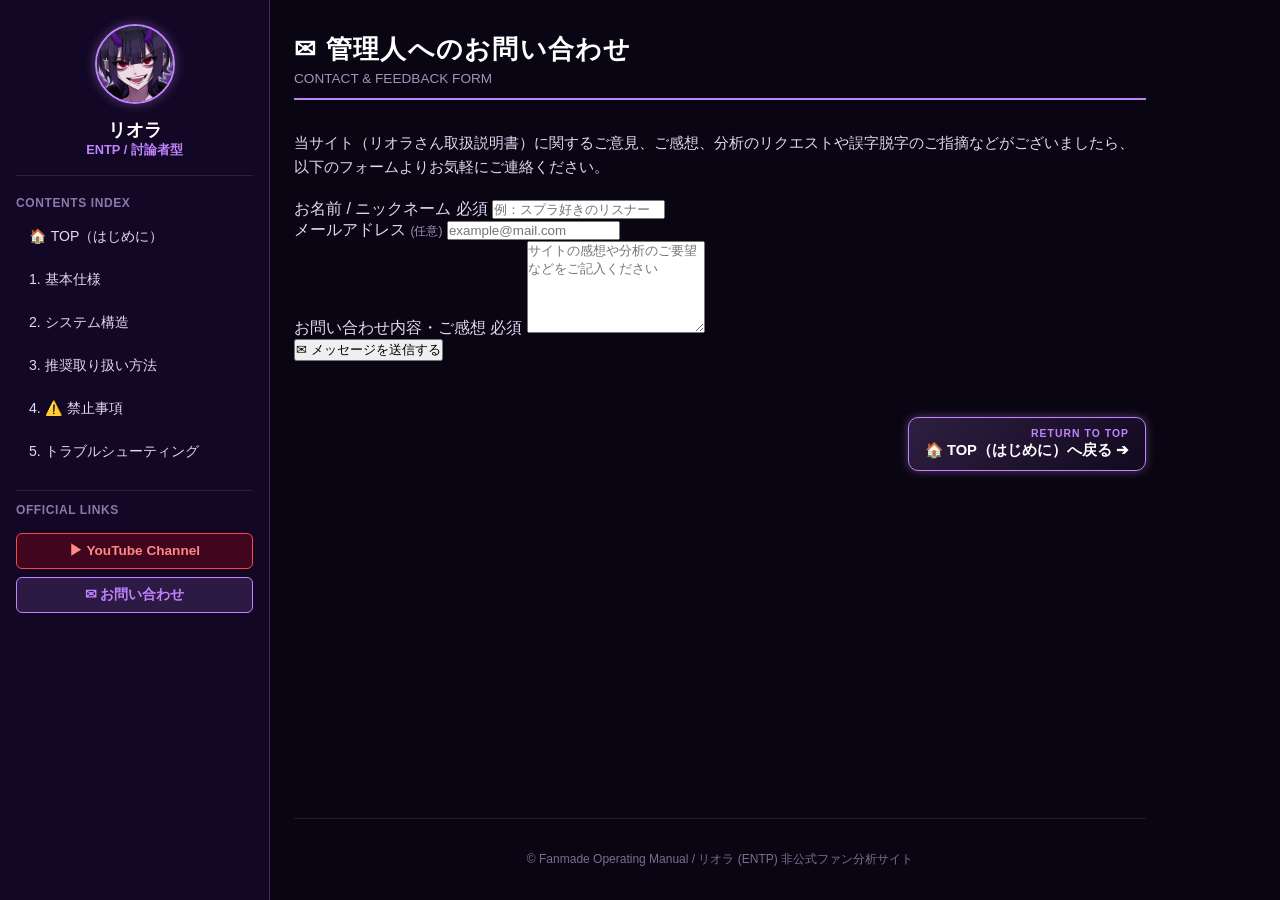
==== contact.html @ ea69b8c8 "Add files via upload" ====
<!DOCTYPE html>
<html lang="ja">
<head>
  <meta charset="UTF-8">
  <meta name="viewport" content="width=device-width, initial-scale=1.0">
  <title>リオラ（ENTP）取扱説明書 - お問い合わせ</title>
  <link rel="stylesheet" href="css/common.css">
</head>
<body>

  <!-- スマホ用固定ヘッダー -->
  <header class="mobile-header">
    <button class="hamburger-btn" id="hamburgerBtn">☰</button>
    <span class="mobile-title">LIORA MANUAL</span>
  </header>

  <div class="app-container">
	<!-- 左サイドバー -->
    <aside class="sidebar" id="sidebar">
      <button type="button" class="sidebar-close-btn" id="sidebarCloseBtn">✕</button>
      <div class="profile-card">
        <img src="images/liora.jpg" alt="リオラ アイコン" class="profile-icon" onerror="this.src='https://via.placeholder.com/80/120724/c084fc?text=RIORA'">
        <div class="profile-name">リオラ</div>
        <div class="profile-type">ENTP / 討論者型</div>
      </div>

      <nav>
        <div class="nav-section-title">CONTENTS INDEX</div>
        <ul class="nav-menu">
          <li><a href="index.html">🏠 TOP（はじめに）</a></li>
          <li><a href="specs.html">1. 基本仕様</a></li>
          <li><a href="functions.html">2. システム構造</a></li>
          <li><a href="usage.html">3. 推奨取り扱い方法</a></li>
          <li><a href="warning.html">4. ⚠️ 禁止事項</a></li>
          <li><a href="troubleshooting.html">5. トラブルシューティング</a></li>
        </ul>
      </nav>

      <div class="sidebar-links">
        <div class="nav-section-title">OFFICIAL LINKS</div>
        <a href="https://www.youtube.com/@%E3%83%AA%E3%82%AA%E3%83%A9" target="_blank" rel="noopener" class="ext-btn youtube">
          <span>▶ YouTube Channel</span>
        </a>
        <a href="contact.html" class="ext-btn contact active">
          <span>✉ お問い合わせ</span>
        </a>
      </div>
    </aside>

    <!-- 右メインコンテンツエリア -->
    <main class="main-content">
      <header class="page-header">
        <h1 class="page-title">✉ 管理人へのお問い合わせ</h1>
        <p class="page-subtitle">CONTACT & FEEDBACK FORM</p>
      </header>

      <section class="so-chip-card">
        <p style="margin-bottom: 20px; font-size: 0.92rem; line-height: 1.6;">
          当サイト（リオラさん取扱説明書）に関するご意見、ご感想、分析のリクエストや誤字脱字のご指摘などがございましたら、以下のフォームよりお気軽にご連絡ください。
        </p>

        <form class="contact-form" onsubmit="event.preventDefault(); alert('メッセージが送信されました。');">
          <div class="form-group">
            <label class="form-label" for="name">
              お名前 / ニックネーム <span class="required">必須</span>
            </label>
            <input type="text" id="name" class="form-input" placeholder="例：スプラ好きのリスナー" required>
          </div>

          <div class="form-group">
            <label class="form-label" for="email">
              メールアドレス <span style="font-size: 0.75rem; color: #a093b8; font-weight: normal;">(任意)</span>
            </label>
            <input type="email" id="email" class="form-input" placeholder="example@mail.com">
          </div>

          <div class="form-group">
            <label class="form-label" for="message">
              お問い合わせ内容・ご感想 <span class="required">必須</span>
            </label>
            <textarea id="message" class="form-textarea" rows="6" placeholder="サイトの感想や分析のご要望などをご記入ください" required></textarea>
          </div>

          <button type="submit" class="form-submit-btn">
            <span>✉ メッセージを送信する</span>
          </button>
        </form>
      </section>

<!-- 次の章へ進むボタン（右寄せ・ネオン枠） -->
<div class="next-btn-wrapper">
  <a href="index.html" class="next-page-btn">
    <div class="next-label">RETURN TO TOP</div>
    <div class="next-title">🏠 TOP（はじめに）へ戻る ➔</div>
  </a>
</div>
		
      <footer class="main-footer">
        <p>© Fanmade Operating Manual / リオラ (ENTP) 非公式ファン分析サイト</p>
      </footer>
    </main>
  </div>

  <script src="js/common.js"></script>
</body>
</html>
---- css/common.css ----
@charset "utf-8";

/* ===================================================
   common.css - 全ページ共通スタイル
   =================================================== */

/* ---------------------------------------------------
   1. 変数定義 (:root)
--------------------------------------------------- */
:root {
  --bg-main: #0a0512;
  --bg-card: rgba(22, 12, 38, 0.85);
  --text-main: #e2d9f3;
  --text-bright: #ffffff;
  --so-neon-purple: #c084fc;
  --so-neon-purple-glow: rgba(192, 132, 252, 0.4);
  --so-shadow-border: #ff467e;
  --so-shadow-glow: rgba(255, 70, 126, 0.3);
  --card-border: rgba(192, 132, 252, 0.3);
  --sidebar-width: 270px;
}

/* ---------------------------------------------------
   2. 全体リセット & リベース
--------------------------------------------------- */
* {
  box-sizing: border-box;
  margin: 0;
  padding: 0;
}

body {
  font-family: "Helvetica Neue", Arial, "Hiragino Kaku Gothic ProN", "Hiragino Sans", MeiRyo, sans-serif;
  background-color: var(--bg-main);
  color: var(--text-main);
  min-height: 100vh;
  display: flex;
  flex-direction: column;
}

/* 2カラム レイアウト外枠 */
.app-container {
  display: flex;
  flex: 1;
}

/* ---------------------------------------------------
   3. モバイル用ヘッダー（初期状態：PC非表示）
--------------------------------------------------- */
.mobile-header {
  display: none;
  background-color: #120724;
  border-bottom: 1px solid var(--card-border);
  padding: 12px 16px;
  justify-content: flex-start;
  align-items: center;
  gap: 12px; /* ボタンとタイトルの間の余白 */
  position: sticky;
  top: 0;
  z-index: 100;
}

.mobile-title {
  font-size: 1rem;
  font-weight: bold;
  color: var(--text-bright);
}

.hamburger-btn {
  background: none;
  border: none;
  color: var(--so-neon-purple);
  font-size: 1.5rem;
  cursor: pointer;
  line-height: 1; /* 高さのズレを防ぐ */
}

/* ---------------------------------------------------
   4. 左サイドバー（プロフィール・目次・リンク）
--------------------------------------------------- */
.sidebar {
  width: var(--sidebar-width);
  background-color: #120724;
  border-right: 1px solid var(--card-border);
  padding: 24px 16px;
  display: flex;
  flex-direction: column;
  gap: 20px;
  overflow-y: auto;
}

/* プロフィールカード */
.profile-card {
  text-align: center;
  padding-bottom: 16px;
  border-bottom: 1px solid rgba(255, 255, 255, 0.1);
}

.profile-icon {
  width: 80px;
  height: 80px;
  border-radius: 50%;
  border: 2px solid var(--so-neon-purple);
  box-shadow: 0 0 12px var(--so-neon-purple-glow);
  margin-bottom: 10px;
  object-fit: cover;
}

.profile-name {
  font-size: 1.1rem;
  color: var(--text-bright);
  font-weight: bold;
}

.profile-type {
  font-size: 0.8rem;
  color: var(--so-neon-purple);
  font-weight: bold;
}

/* ナビゲーションメニュー */
.nav-section-title {
  font-size: 0.75rem;
  color: #8a7aab;
  text-transform: uppercase;
  letter-spacing: 0.05em;
  margin-bottom: 8px;
  font-weight: bold;
}

.nav-menu {
  list-style: none;
  display: flex;
  flex-direction: column;
  gap: 6px;
}

.nav-menu a {
  display: block;
  padding: 8px 12px;
  color: var(--text-main);
  text-decoration: none;
  border-radius: 6px;
  font-size: 0.88rem;
  border: 1px solid transparent;
  transition: all 0.2s;
}

.nav-menu a:hover {
  background-color: rgba(192, 132, 252, 0.15);
  border-color: var(--card-border);
  color: var(--text-bright);
}

.nav-menu a.active {
  background-color: var(--so-neon-purple);
  color: #0a0512;
  font-weight: bold;
  border-color: var(--so-neon-purple);
  box-shadow: 0 0 10px var(--so-neon-purple-glow);
}

/* 外部リンクボタン（YouTube / Contact） */
.sidebar-links {
  display: flex;
  flex-direction: column;
  gap: 8px;
  padding-top: 12px;
  border-top: 1px solid rgba(255, 255, 255, 0.1);
}

.ext-btn {
  display: flex;
  align-items: center;
  justify-content: center;
  gap: 8px;
  padding: 8px 12px;
  border-radius: 6px;
  font-size: 0.85rem;
  font-weight: bold;
  text-decoration: none;
  transition: all 0.2s;
}

.ext-btn.youtube {
  background-color: rgba(255, 0, 0, 0.2);
  border: 1px solid #ff4444;
  color: #ff8888;
}

.ext-btn.youtube:hover {
  background-color: #ff0000;
  color: #fff;
  box-shadow: 0 0 10px rgba(255, 0, 0, 0.5);
}

.ext-btn.contact {
  background-color: rgba(192, 132, 252, 0.15);
  border: 1px solid var(--so-neon-purple);
  color: var(--so-neon-purple);
}

.ext-btn.contact:hover {
  background-color: var(--so-neon-purple);
  color: #0a0512;
}

/* ---------------------------------------------------
   5. 右メインコンテンツ外枠
--------------------------------------------------- */
.main-content {
  flex: 1;
  padding: 32px 24px;
  max-width: 900px;
  display: flex;
  flex-direction: column;
  gap: 24px;
}

.page-header {
  border-bottom: 2px solid var(--so-neon-purple);
  padding-bottom: 12px;
  margin-bottom: 8px;
}

.page-title {
  font-size: 1.6rem;
  color: var(--text-bright);
  letter-spacing: 0.05em;
}

.page-subtitle {
  font-size: 0.85rem;
  color: #a093b8;
  margin-top: 4px;
}

/* ---------------------------------------------------
   6. 共通セクションカード枠
--------------------------------------------------- */
.manual-section {
  background: var(--bg-card);
  border: 1px solid var(--card-border);
  border-radius: 12px;
  padding: 24px;
  box-shadow: 0 4px 20px rgba(0, 0, 0, 0.4);
  position: relative;
  overflow: hidden;
}

.manual-section::before {
  content: "";
  position: absolute;
  top: 0;
  left: 0;
  width: 4px;
  height: 100%;
  background: var(--so-neon-purple);
}

.section-title {
  font-size: 1.2rem;
  color: var(--text-bright);
  margin-bottom: 16px;
}

/* ---------------------------------------------------
   7. フッター
--------------------------------------------------- */
.main-footer {
  margin-top: auto;
  padding-top: 32px;
  border-top: 1px solid rgba(255, 255, 255, 0.1);
  text-align: center;
  font-size: 0.75rem;
  color: #7a6e91;
}

/* ===================================================
   スマホ対応：全画面モーダル＆「✕」閉じるボタン確定版
   =================================================== */
@media (max-width: 768px) {
  .mobile-header {
    display: flex;
  }

  .app-container {
    flex-direction: column;
  }

  /* 全画面モーダル表示 */
  .sidebar {
    position: fixed;
    top: 0;
    left: 0;
    width: 100vw;
    height: 100vh;
    background: rgba(10, 5, 18, 0.98);
    backdrop-filter: blur(12px);
    z-index: 9999; /* 最前面に配置 */
    padding: 70px 24px 32px 24px; /* 上部に✕ボタン領域をしっかり確保 */
    display: flex;
    flex-direction: column;
    justify-content: flex-start;
    gap: 20px;
    opacity: 0;
    pointer-events: none;
    transform: scale(0.95);
    transition: all 0.25s cubic-bezier(0.25, 1, 0.5, 1);
  }

  .sidebar.active {
    opacity: 1;
    pointer-events: auto;
    transform: scale(1);
    left: 0;
  }

/* 左上「✕」閉じるボタン（枠なし・文字のみ） */
  .sidebar-close-btn {
    position: absolute;
    top: 16px;
    left: 16px;
    background: none;             /* 背景色を消去 */
    border: none;                 /* 枠線を消去 */
    color: var(--so-neon-purple); /* 発光ネオンパープル */
    font-size: 1.8rem;            /* スッキリ見えつつタップしやすいサイズ */
    font-weight: bold;
    cursor: pointer;
    line-height: 1;
    padding: 4px 8px;
    z-index: 10000;
    transition: transform 0.2s ease, opacity 0.2s ease;
  }

  .sidebar-close-btn:active {
    opacity: 0.7;
    transform: scale(0.9);
  }
  /* ナビゲーションリンク */
  .nav-menu {
    gap: 10px;
  }

  .nav-menu a {
    padding: 12px 16px;
    font-size: 1rem;
    font-weight: bold;
    background: rgba(30, 16, 52, 0.8);
    border: 1px solid var(--card-border);
    border-radius: 8px;
    display: flex;
    align-items: center;
  }

  .nav-menu a.active {
    box-shadow: 0 0 15px var(--so-neon-purple-glow);
  }

  .main-content {
    padding: 16px;
  }
}

/* PC表示時は「✕」ボタンを隠す */
@media (min-width: 769px) {
  .sidebar-close-btn {
    display: none;
  }
}

/* ===================================================
   最下部：ナビゲーションボタン（左右配置・レスポンシブ対応）
   =================================================== */
.page-nav-container {
  margin-top: 32px;
  margin-bottom: 16px;
  display: flex;
  justify-content: space-between; /* 左右に振り分け */
  align-items: center;
  gap: 12px;
}

/* 共通ボタン基本スタイル */
.nav-page-btn {
  display: inline-flex;
  flex-direction: column;
  background: linear-gradient(135deg, rgba(192, 132, 252, 0.15), rgba(18, 10, 33, 0.9));
  border: 1.5px solid var(--so-neon-purple);
  border-radius: 10px;
  padding: 10px 14px;
  text-decoration: none;
  box-shadow: 0 0 10px var(--so-neon-purple-glow);
  transition: all 0.25s ease;
  min-width: 140px;
  flex: 1; /* スマホ時に左右均等に引き伸ばす */
  max-width: 260px;
}

.nav-page-btn:hover,
.nav-page-btn:active {
  background: var(--so-neon-purple);
  box-shadow: 0 0 16px rgba(192, 132, 252, 0.6);
}

.nav-page-btn:hover .nav-btn-label,
.nav-page-btn:active .nav-btn-label,
.nav-page-btn:hover .nav-btn-title,
.nav-page-btn:active .nav-btn-title {
  color: #0a0512;
}

/* 左ボタン（PREV）専用配置 */
.nav-page-btn.prev {
  text-align: left;
  align-items: flex-start;
}

.nav-page-btn.prev:hover,
.nav-page-btn.prev:active {
  transform: translateX(-4px); /* 左へ軽くスライド */
}

/* 右ボタン（NEXT）専用配置 */
.nav-page-btn.next {
  text-align: right;
  align-items: flex-end;
  margin-left: auto; /* 左ボタンがない場合も右寄せ固定 */
}

.nav-page-btn.next:hover,
.nav-page-btn.next:active {
  transform: translateX(4px); /* 右へ軽くスライド */
}

.nav-btn-label {
  font-size: 0.65rem;
  font-weight: bold;
  color: var(--so-neon-purple);
  letter-spacing: 0.1em;
}

.nav-btn-title {
  font-size: 0.88rem;
  font-weight: bold;
  color: var(--text-bright);
  margin-top: 2px;
}

/* スマホ時：文字サイズと余白を微調整 */
@media (max-width: 600px) {
  .nav-page-btn {
    padding: 8px 10px;
    min-width: auto;
  }
  .nav-btn-title {
    font-size: 0.8rem;
  }
}

/* ===================================================
   最下部：NEXT SECTIONボタン（右寄せ・コンパクト枠版）
   =================================================== */
.next-btn-wrapper {
  margin-top: 32px;
  margin-bottom: 16px;
  display: flex;
  justify-content: flex-end; /* 右寄せ */
}

.next-page-btn {
  display: inline-block;
  background: linear-gradient(135deg, rgba(192, 132, 252, 0.2), rgba(18, 10, 33, 0.9));
  border: 1.5px solid var(--so-neon-purple);
  border-radius: 10px;
  padding: 10px 16px;
  text-decoration: none;
  box-shadow: 0 0 10px var(--so-neon-purple-glow);
  transition: all 0.25s ease;
  text-align: right;
  min-width: 200px;
}

.next-page-btn:hover, 
.next-page-btn:active {
  transform: translateX(4px);
  background: var(--so-neon-purple);
  box-shadow: 0 0 16px rgba(192, 132, 252, 0.6);
}

.next-page-btn:hover .next-label,
.next-page-btn:active .next-label,
.next-page-btn:hover .next-title,
.next-page-btn:active .next-title {
  color: #0a0512;
}

.next-label {
  font-size: 0.65rem;
  font-weight: bold;
  color: var(--so-neon-purple);
  letter-spacing: 0.1em;
}

.next-title {
  font-size: 0.92rem;
  font-weight: bold;
  color: var(--text-bright);
  margin-top: 2px;
}
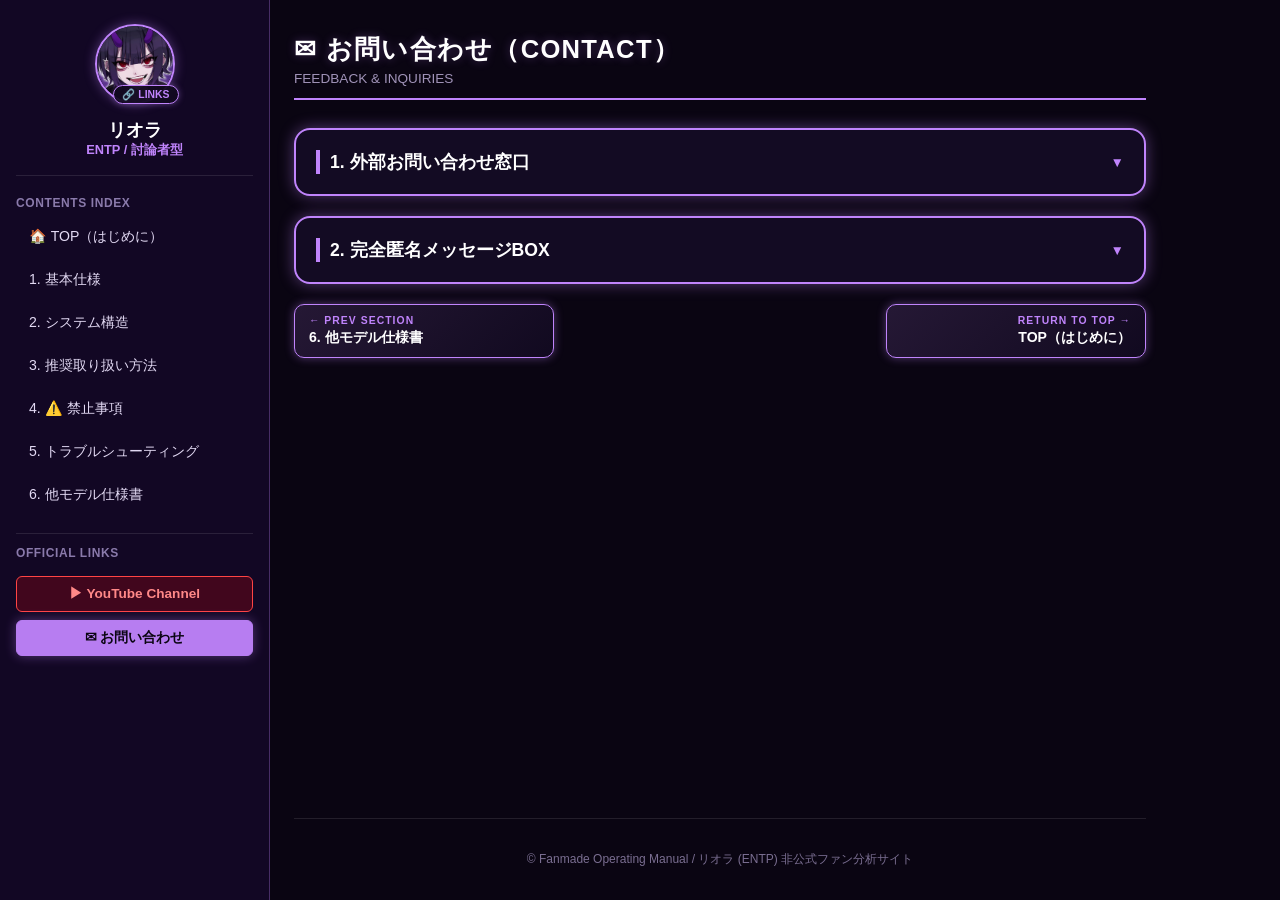
==== commit ab12a30a: "Add files via upload" ====
--- a/contact.html
+++ b/contact.html
@@ -5,6 +5,7 @@
   <meta name="viewport" content="width=device-width, initial-scale=1.0">
   <title>リオラ（ENTP）取扱説明書 - お問い合わせ</title>
   <link rel="stylesheet" href="css/common.css">
+  <link rel="stylesheet" href="css/contact.css">
 </head>
 <body>
 
@@ -15,11 +16,16 @@
   </header>
 
   <div class="app-container">
-	<!-- 左サイドバー -->
+    <!-- 左サイドバー -->
     <aside class="sidebar" id="sidebar">
       <button type="button" class="sidebar-close-btn" id="sidebarCloseBtn">✕</button>
+
+      <!-- プロフィールカード -->
       <div class="profile-card">
-        <img src="images/liora.jpg" alt="リオラ アイコン" class="profile-icon" onerror="this.src='https://via.placeholder.com/80/120724/c084fc?text=RIORA'">
+        <div class="profile-icon-wrapper" id="profileCardBtn" role="button" tabindex="0" title="リオラ Official Linksを開く">
+          <img src="images/liora.jpg" alt="リオラ アイコン" class="profile-icon" onerror="this.src='https://via.placeholder.com/80/120724/c084fc?text=RIORA'">
+          <span class="profile-link-badge">🔗 LINKS</span>
+        </div>
         <div class="profile-name">リオラ</div>
         <div class="profile-type">ENTP / 討論者型</div>
       </div>
@@ -33,12 +39,13 @@
           <li><a href="usage.html">3. 推奨取り扱い方法</a></li>
           <li><a href="warning.html">4. ⚠️ 禁止事項</a></li>
           <li><a href="troubleshooting.html">5. トラブルシューティング</a></li>
+          <li><a href="members.html">6. 他モデル仕様書</a></li>
         </ul>
       </nav>
 
       <div class="sidebar-links">
         <div class="nav-section-title">OFFICIAL LINKS</div>
-        <a href="https://www.youtube.com/@%E3%83%AA%E3%82%AA%E3%83%A9" target="_blank" rel="noopener" class="ext-btn youtube">
+        <a href="https://www.youtube.com/@liora1219" target="_blank" rel="noopener" class="ext-btn youtube">
           <span>▶ YouTube Channel</span>
         </a>
         <a href="contact.html" class="ext-btn contact active">
@@ -50,57 +57,167 @@
     <!-- 右メインコンテンツエリア -->
     <main class="main-content">
       <header class="page-header">
-        <h1 class="page-title">✉ 管理人へのお問い合わせ</h1>
-        <p class="page-subtitle">CONTACT & FEEDBACK FORM</p>
+        <h1 class="page-title">✉ お問い合わせ（CONTACT）</h1>
+        <p class="page-subtitle">FEEDBACK & INQUIRIES</p>
       </header>
 
-      <section class="so-chip-card">
-        <p style="margin-bottom: 20px; font-size: 0.92rem; line-height: 1.6;">
-          当サイト（リオラさん取扱説明書）に関するご意見、ご感想、分析のリクエストや誤字脱字のご指摘などがございましたら、以下のフォームよりお気軽にご連絡ください。
-        </p>
-
-        <form class="contact-form" onsubmit="event.preventDefault(); alert('メッセージが送信されました。');">
-          <div class="form-group">
-            <label class="form-label" for="name">
-              お名前 / ニックネーム <span class="required">必須</span>
-            </label>
-            <input type="text" id="name" class="form-input" placeholder="例：スプラ好きのリスナー" required>
+	<!-- SECTION 1: 外部お問い合わせ窓口（アコーディオン） -->
+      <section class="manual-section accordion-section">
+        <button class="accordion-header" type="button">
+          <span class="accordion-header-title">1. 外部お問い合わせ窓口</span>
+          <span class="accordion-icon">▼</span>
+        </button>
+        <div class="accordion-body">
+          <p style="margin-bottom: 16px; font-size: 0.88rem; line-height: 1.6; color: var(--text-main);">
+            当サイト（リオラ取扱説明書）へのご感想、分析のリクエスト、誤字脱字のご指摘や各種ご相談は、以下の窓口よりご連絡ください。
+          </p>
+
+          <!-- お問い合わせ専用グリッド -->
+          <div class="ct-grid">
+            
+            <!-- CARD 1: X (旧Twitter) DM -->
+            <a href="https://x.com/ricopinchannel" target="_blank" rel="noopener" class="ct-card x-card">
+              <div>
+                <div class="ct-card-num">RECOMMENDED / 推奨窓口</div>
+                <div class="ct-card-title">X（旧Twitter）DM</div>
+                <div class="ct-card-desc">
+                  サイトの感想・分析リクエスト・不具合報告など、最も迅速に対応可能です。お気軽にDMをお送りください！
+                </div>
+              </div>
+              <div class="ct-card-arrow"> X の DM で連絡する ➔</div>
+            </a>
+
+            <!-- CARD 2: ココナラ -->
+            <a href="https://coconala.com/users/6213880" target="_blank" rel="noopener" class="ct-card coconala-card">
+              <div>
+                <div class="ct-card-num">OFFICIAL / 外部決済対応</div>
+                <div class="ct-card-title">ココナラ（coconala）</div>
+                <div class="ct-card-desc">
+                  Webデザインやフロントエンド制作など、プラットフォームを通した安全なお取引をご希望の方はこちらからどうぞ。
+                </div>
+              </div>
+              <div class="ct-card-arrow"> ココナラで相談する ➔</div>
+            </a>
           </div>
-
-          <div class="form-group">
-            <label class="form-label" for="email">
-              メールアドレス <span style="font-size: 0.75rem; color: #a093b8; font-weight: normal;">(任意)</span>
-            </label>
-            <input type="email" id="email" class="form-input" placeholder="example@mail.com">
-          </div>
-
-          <div class="form-group">
-            <label class="form-label" for="message">
-              お問い合わせ内容・ご感想 <span class="required">必須</span>
-            </label>
-            <textarea id="message" class="form-textarea" rows="6" placeholder="サイトの感想や分析のご要望などをご記入ください" required></textarea>
-          </div>
-
-          <button type="submit" class="form-submit-btn">
-            <span>✉ メッセージを送信する</span>
-          </button>
-        </form>
+        </div>
       </section>
 
-<!-- 次の章へ進むボタン（右寄せ・ネオン枠） -->
-<div class="next-btn-wrapper">
-  <a href="index.html" class="next-page-btn">
-    <div class="next-label">RETURN TO TOP</div>
-    <div class="next-title">🏠 TOP（はじめに）へ戻る ➔</div>
-  </a>
-</div>
-		
+	<!-- SECTION 2: 完全匿名メッセージBOX（アコーディオン） -->
+      <section class="manual-section accordion-section">
+        <button class="accordion-header" type="button">
+          <span class="accordion-header-title">2. 完全匿名メッセージBOX</span>
+          <span class="accordion-icon">▼</span>
+        </button>
+        <div class="accordion-body">
+          <p class="ct-anon-desc">
+            ログイン不要で感想や分析リクエストを送っていただけます。<br>
+            フォーム内の<strong class="hl-marker">「掲載同意」にチェックをいただいたメッセージ</strong>は、X（旧Twitter）や各種発信にて取り上げ・回答させていただく場合があります。<br>
+            <span class="ct-anon-sub">※個別返信が必要なご質問・ご依頼は、上部の X（DM）またはココナラをご利用ください。
+          </p>
+          
+          <a href="https://docs.google.com/forms/d/e/1FAIpQLSckNebyzci6kz1ZezvyA4XweWRjR2HAcpwdhDa7HTuxARvlVw/viewform?usp=dialog" target="_blank" rel="noopener" class="ct-anon-btn">
+            ✉ 匿名でメッセージ・リクエストを送る ➔
+          </a>
+        </div>
+      </section>
+
+      <!-- 左右ページ移動ナビゲーション -->
+      <div class="page-nav-container">
+        <a href="members.html" class="nav-page-btn prev">
+          <span class="nav-btn-label">← PREV SECTION</span>
+          <span class="nav-btn-title">6. 他モデル仕様書</span>
+        </a>
+
+        <a href="index.html" class="nav-page-btn next">
+          <span class="nav-btn-label">RETURN TO TOP →</span>
+          <span class="nav-btn-title"> TOP（はじめに）</span>
+        </a>
+      </div>
+
       <footer class="main-footer">
         <p>© Fanmade Operating Manual / リオラ (ENTP) 非公式ファン分析サイト</p>
       </footer>
     </main>
   </div>
 
+  <!-- リオラ Official Links モーダル -->
+  <div class="so-modal-overlay" id="lioraModalOverlay" aria-hidden="true">
+    <div class="so-modal-content">
+      <button class="so-modal-close" id="lioraModalCloseBtn" type="button">✕</button>
+      
+      <div class="so-modal-header">
+        <img src="images/liora.jpg" alt="リオラ" class="so-modal-icon" onerror="this.src='https://via.placeholder.com/80/120724/c084fc?text=RIORA'">
+        <div>
+          <div class="so-modal-subtitle">ENTP / 討論者型</div>
+          <h2 class="so-modal-title">リオラ Official Links</h2>
+        </div>
+      </div>
+
+      <div class="so-modal-body">
+        <p class="so-modal-desc">リオラさんの各公式プラットフォーム・SNS一覧です。</p>
+        <div class="so-modal-links">
+          <div class="modal-group">
+            <div class="modal-group-title">▶ YOUTUBE CHANNELS</div>
+            <a href="https://www.youtube.com/channel/UCZLeZXjm_opUQFhLa4I_VFg" target="_blank" rel="noopener" class="so-modal-link-btn youtube">
+              <span class="link-marker">▪</span>
+              <span class="link-text">リオラch-スプラ解説-</span>
+              <span class="link-arrow">➔</span>
+            </a>
+            <a href="https://www.youtube.com/@%E3%83%AA%E3%82%AA%E3%83%A9%E3%81%AE%E9%81%8A%E3%81%B3%E5%A0%B4" target="_blank" rel="noopener" class="so-modal-link-btn youtube">
+              <span class="link-marker">▪</span>
+              <span class="link-text">リオラの遊び場</span>
+              <span class="link-arrow">➔</span>
+            </a>
+            <a href="https://www.youtube.com/channel/UCxatBdEPbu0eMBJYC5KGaqA" target="_blank" rel="noopener" class="so-modal-link-btn youtube">
+              <span class="link-marker">▪</span>
+              <span class="link-text">リオラのスプラ教室</span>
+              <span class="link-arrow">➔</span>
+            </a>
+            <a href="https://www.youtube.com/@vtuber1219" target="_blank" rel="noopener" class="so-modal-link-btn youtube">
+              <span class="link-marker">▪</span>
+              <span class="link-text">リオラ-Vtuberの先生</span>
+              <span class="link-arrow">➔</span>
+            </a>
+            <a href="https://www.youtube.com/@liora2001/videos" target="_blank" rel="noopener" class="so-modal-link-btn youtube">
+              <span class="link-marker">▪</span>
+              <span class="link-text">自由なリオラ</span>
+              <span class="link-arrow">➔</span>
+            </a>
+          </div>
+
+          <div class="modal-group">
+            <div class="modal-group-title">𝕏 X (TWITTER) ACCOUNTS</div>
+            <a href="https://x.com/liora1219" target="_blank" rel="noopener" class="so-modal-link-btn x-twitter">
+              <span class="link-marker">▪</span>
+              <span class="link-text">リオラch👻</span>
+              <span class="link-arrow">➔</span>
+            </a>
+            <a href="https://x.com/Li0ra__" target="_blank" rel="noopener" class="so-modal-link-btn x-twitter">
+              <span class="link-marker">▪</span>
+              <span class="link-text">りおらぴっぴ</span>
+              <span class="link-arrow">➔</span>
+            </a>
+            <a href="https://x.com/liora33333" target="_blank" rel="noopener" class="so-modal-link-btn x-twitter">
+              <span class="link-marker">▪</span>
+              <span class="link-text">リオラさぶさぶ</span>
+              <span class="link-arrow">➔</span>
+            </a>
+            <a href="https://x.com/Renren3353" target="_blank" rel="noopener" class="so-modal-link-btn x-twitter">
+              <span class="link-marker">▪</span>
+              <span class="link-text">リオラ@本垢登録者30万人</span>
+              <span class="link-arrow">➔</span>
+            </a>
+            <a href="https://x.com/liorach" target="_blank" rel="noopener" class="so-modal-link-btn x-twitter">
+              <span class="link-marker">▪</span>
+              <span class="link-text">リオラ@ポーカー</span>
+              <span class="link-arrow">➔</span>
+            </a>
+          </div>
+        </div>
+      </div>
+    </div>
+  </div>
+
   <script src="js/common.js"></script>
 </body>
 </html>
--- a/css/common.css
+++ b/css/common.css
@@ -38,14 +38,13 @@
   flex-direction: column;
 }
 
-/* 2カラム レイアウト外枠 */
 .app-container {
   display: flex;
   flex: 1;
 }
 
 /* ---------------------------------------------------
-   3. モバイル用ヘッダー（初期状態：PC非表示）
+   3. モバイル用ヘッダー
 --------------------------------------------------- */
 .mobile-header {
   display: none;
@@ -54,7 +53,7 @@
   padding: 12px 16px;
   justify-content: flex-start;
   align-items: center;
-  gap: 12px; /* ボタンとタイトルの間の余白 */
+  gap: 12px;
   position: sticky;
   top: 0;
   z-index: 100;
@@ -72,11 +71,11 @@
   color: var(--so-neon-purple);
   font-size: 1.5rem;
   cursor: pointer;
-  line-height: 1; /* 高さのズレを防ぐ */
+  line-height: 1;
 }
 
 /* ---------------------------------------------------
-   4. 左サイドバー（プロフィール・目次・リンク）
+   4. 左サイドバー
 --------------------------------------------------- */
 .sidebar {
   width: var(--sidebar-width);
@@ -89,11 +88,47 @@
   overflow-y: auto;
 }
 
-/* プロフィールカード */
 .profile-card {
   text-align: center;
   padding-bottom: 16px;
   border-bottom: 1px solid rgba(255, 255, 255, 0.1);
+  background: transparent !important;
+  position: relative;
+  z-index: 1;
+}
+
+.profile-icon-wrapper {
+  position: relative;
+  display: inline-block;
+  cursor: pointer;
+  user-select: none;
+  margin-bottom: 10px;
+  z-index: 2;
+}
+
+.profile-icon-wrapper::before {
+  content: "";
+  position: absolute;
+  top: 38%;
+  left: 50%;
+  width: 220px;
+  height: 220px;
+  -webkit-mask: url('../images/ink-splash.svg') no-repeat center / 100% 100%;
+  mask: url('../images/ink-splash.svg') no-repeat center / 100% 100%;
+  transform: translate(-50%, -50%) scale(0.3) rotate(-15deg);
+  opacity: 0;
+  background-color: rgba(192, 132, 252, 0.20);
+  filter: 
+    drop-shadow(0 0 6px var(--so-neon-purple)) 
+    drop-shadow(0 0 16px var(--so-neon-purple-glow));
+  transition: all 0.3s cubic-bezier(0.175, 0.885, 0.32, 1.275);
+  z-index: 2;
+  pointer-events: none;
+}
+
+.profile-icon-wrapper:hover::before {
+  opacity: 0.25;
+  transform: translate(-50%, -50%) scale(1.1) scaleX(1.3) rotate(5deg);
 }
 
 .profile-icon {
@@ -102,23 +137,213 @@
   border-radius: 50%;
   border: 2px solid var(--so-neon-purple);
   box-shadow: 0 0 12px var(--so-neon-purple-glow);
-  margin-bottom: 10px;
   object-fit: cover;
+  display: block;
+  transition: all 0.25s ease;
+  position: relative;
+  z-index: 2;
+}
+
+.profile-link-badge {
+  position: absolute;
+  bottom: 0px;
+  right: -4px;
+  background: rgba(18, 10, 33, 0.95);
+  border: 1px solid var(--so-neon-purple);
+  color: var(--so-neon-purple);
+  font-size: 0.65rem;
+  font-weight: bold;
+  padding: 2px 8px;
+  border-radius: 10px;
+  box-shadow: 0 0 6px var(--so-neon-purple-glow);
+  transition: all 0.25s ease;
+  z-index: 3;
+  white-space: nowrap;
 }
 
 .profile-name {
   font-size: 1.1rem;
   color: var(--text-bright);
   font-weight: bold;
+  position: relative;
+  z-index: 3;
 }
 
 .profile-type {
   font-size: 0.8rem;
   color: var(--so-neon-purple);
   font-weight: bold;
-}
-
-/* ナビゲーションメニュー */
+  position: relative;
+  z-index: 3;
+}
+
+.profile-icon-wrapper:hover .profile-icon {
+  border-color: var(--text-bright);
+  box-shadow: 0 0 18px var(--so-neon-purple), 0 0 28px var(--so-neon-purple-glow);
+  transform: scale(1.05);
+}
+
+.profile-icon-wrapper:hover .profile-link-badge {
+  background: var(--so-neon-purple);
+  color: #0a0512;
+  box-shadow: 0 0 12px var(--so-neon-purple);
+  transform: translateY(-2px);
+}
+
+/* モーダル */
+.so-modal-overlay {
+  position: fixed;
+  top: 0;
+  left: 0;
+  width: 100vw;
+  height: 100vh;
+  background: rgba(10, 5, 18, 0.85);
+  backdrop-filter: blur(6px);
+  display: flex;
+  align-items: center;
+  justify-content: center;
+  z-index: 9999;
+  opacity: 0;
+  pointer-events: none;
+  transition: opacity 0.25s ease;
+}
+
+.so-modal-overlay.is-open {
+  opacity: 1;
+  pointer-events: auto;
+}
+
+.so-modal-content {
+  background: rgba(26, 14, 46, 0.95);
+  border: 2px solid var(--so-neon-purple);
+  border-radius: 16px;
+  padding: 18px 20px;
+  max-height: 90vh;
+  overflow-y: auto;
+  width: 90%;
+  max-width: 580px;
+  position: relative;
+  box-shadow: 0 0 25px var(--so-neon-purple-glow);
+  transform: scale(0.92);
+  transition: transform 0.25s ease;
+}
+
+.modal-group {
+  display: flex;
+  flex-direction: column;
+  gap: 5px;
+}
+
+.so-modal-overlay.is-open .so-modal-content {
+  transform: scale(1);
+}
+
+.so-modal-close {
+  position: absolute;
+  top: 14px;
+  right: 16px;
+  background: transparent;
+  border: none;
+  color: var(--text-sub);
+  font-size: 1.2rem;
+  cursor: pointer;
+  padding: 4px 8px;
+  transition: color 0.2s ease;
+}
+
+.so-modal-close:hover {
+  color: var(--so-neon-purple);
+}
+
+.so-modal-header {
+  display: flex;
+  align-items: center;
+  gap: 16px;
+  padding-bottom: 10px;
+  border-bottom: 1px solid rgba(192, 132, 252, 0.2);
+  margin-bottom: 10px;
+}
+
+.so-modal-icon {
+  width: 46px;
+  height: 46px;
+  border-radius: 50%;
+  border: 2px solid var(--so-neon-purple);
+  object-fit: cover;
+}
+
+.so-modal-subtitle {
+  font-size: 0.75rem;
+  color: var(--so-neon-purple);
+  font-weight: bold;
+}
+
+.so-modal-title {
+  font-size: 1.15rem;
+  color: var(--text-bright);
+  margin: 2px 0 0 0;
+}
+
+.so-modal-desc {
+  font-size: 0.82rem;
+  color: #a093b8;
+  margin-bottom: 16px;
+}
+
+.so-modal-links {
+  display: flex;
+  flex-direction: column;
+  gap: 5px;
+}
+
+.so-modal-link-btn {
+  display: flex;
+  align-items: center;
+  gap: 8px;
+  padding: 8px 12px;
+  background: rgba(30, 16, 52, 0.8);
+  border: 1px solid var(--card-border);
+  border-radius: 6px;
+  color: var(--text-bright);
+  text-decoration: none;
+  font-size: 0.82rem;
+  transition: all 0.2s ease;
+}
+
+.link-marker {
+  font-size: 0.75rem;
+  color: var(--so-neon-purple);
+  line-height: 1;
+  flex-shrink: 0;
+}
+
+.link-text {
+  flex: 1;
+  font-weight: bold;
+  white-space: nowrap;
+  overflow: hidden;
+  text-overflow: ellipsis;
+}
+
+.link-arrow {
+  font-size: 0.8rem;
+  color: var(--so-neon-purple);
+  opacity: 0.7;
+  transition: transform 0.2s ease;
+}
+
+.so-modal-link-btn:hover .link-arrow {
+  transform: translateX(3px);
+  opacity: 1;
+}
+
+.so-modal-link-btn:hover {
+  background: rgba(192, 132, 252, 0.2);
+  border-color: var(--so-neon-purple);
+  box-shadow: 0 0 10px var(--so-neon-purple-glow);
+  transform: translateX(4px);
+}
+
 .nav-section-title {
   font-size: 0.75rem;
   color: #8a7aab;
@@ -152,15 +377,18 @@
   color: var(--text-bright);
 }
 
-.nav-menu a.active {
-  background-color: var(--so-neon-purple);
-  color: #0a0512;
-  font-weight: bold;
-  border-color: var(--so-neon-purple);
-  box-shadow: 0 0 10px var(--so-neon-purple-glow);
-}
-
-/* 外部リンクボタン（YouTube / Contact） */
+.nav-menu a.active,
+.ext-btn.active {
+  background-color: var(--so-neon-purple) !important;
+  color: #0a0512 !important;
+  font-weight: bold;
+  border-color: var(--so-neon-purple) !important;
+  box-shadow: 0 0 12px var(--so-neon-purple-glow);
+  cursor: default !important;
+  pointer-events: none !important;
+  opacity: 0.95;
+}
+
 .sidebar-links {
   display: flex;
   flex-direction: column;
@@ -205,90 +433,39 @@
   color: #0a0512;
 }
 
-/* ---------------------------------------------------
-   5. 右メインコンテンツ外枠
---------------------------------------------------- */
-.main-content {
-  flex: 1;
-  padding: 32px 24px;
-  max-width: 900px;
-  display: flex;
-  flex-direction: column;
-  gap: 24px;
-}
-
-.page-header {
-  border-bottom: 2px solid var(--so-neon-purple);
-  padding-bottom: 12px;
-  margin-bottom: 8px;
-}
-
-.page-title {
-  font-size: 1.6rem;
-  color: var(--text-bright);
-  letter-spacing: 0.05em;
-}
-
-.page-subtitle {
-  font-size: 0.85rem;
-  color: #a093b8;
-  margin-top: 4px;
-}
-
-/* ---------------------------------------------------
-   6. 共通セクションカード枠
---------------------------------------------------- */
-.manual-section {
-  background: var(--bg-card);
-  border: 1px solid var(--card-border);
-  border-radius: 12px;
-  padding: 24px;
-  box-shadow: 0 4px 20px rgba(0, 0, 0, 0.4);
-  position: relative;
-  overflow: hidden;
-}
-
-.manual-section::before {
-  content: "";
-  position: absolute;
-  top: 0;
-  left: 0;
-  width: 4px;
-  height: 100%;
-  background: var(--so-neon-purple);
-}
-
-.section-title {
-  font-size: 1.2rem;
-  color: var(--text-bright);
-  margin-bottom: 16px;
-}
-
-/* ---------------------------------------------------
-   7. フッター
---------------------------------------------------- */
-.main-footer {
-  margin-top: auto;
-  padding-top: 32px;
-  border-top: 1px solid rgba(255, 255, 255, 0.1);
-  text-align: center;
-  font-size: 0.75rem;
-  color: #7a6e91;
-}
-
-/* ===================================================
-   スマホ対応：全画面モーダル＆「✕」閉じるボタン確定版
-   =================================================== */
+.modal-group-title {
+  display: flex;
+  align-items: center;
+  height: 24px;
+  font-size: 0.68rem;
+  font-weight: bold;
+  color: var(--so-neon-purple);
+  letter-spacing: 0.08em;
+  margin-bottom: 6px;
+  padding-bottom: 2px;
+  border-bottom: 1px dashed rgba(192, 132, 252, 0.3);
+  box-sizing: border-box;
+  line-height: 1;
+}
+
+@media (min-width: 769px) {
+  .so-modal-links {
+    display: grid;
+    grid-template-columns: 1fr 1fr;
+    gap: 16px;
+    align-items: start;
+  }
+  .modal-group-title {
+    grid-column: 1 / -1;
+    margin-top: 12px;
+  }
+  .so-modal-link-btn.youtube { grid-column: 1; }
+  .so-modal-link-btn.x-twitter { grid-column: 2; }
+}
+
 @media (max-width: 768px) {
-  .mobile-header {
-    display: flex;
-  }
-
-  .app-container {
-    flex-direction: column;
-  }
-
-  /* 全画面モーダル表示 */
+  .mobile-header { display: flex; }
+  .app-container { flex-direction: column; }
   .sidebar {
     position: fixed;
     top: 0;
@@ -297,8 +474,8 @@
     height: 100vh;
     background: rgba(10, 5, 18, 0.98);
     backdrop-filter: blur(12px);
-    z-index: 9999; /* 最前面に配置 */
-    padding: 70px 24px 32px 24px; /* 上部に✕ボタン領域をしっかり確保 */
+    z-index: 9999;
+    padding: 70px 24px 32px 24px;
     display: flex;
     flex-direction: column;
     justify-content: flex-start;
@@ -308,40 +485,36 @@
     transform: scale(0.95);
     transition: all 0.25s cubic-bezier(0.25, 1, 0.5, 1);
   }
-
   .sidebar.active {
     opacity: 1;
     pointer-events: auto;
     transform: scale(1);
     left: 0;
   }
-
-/* 左上「✕」閉じるボタン（枠なし・文字のみ） */
+  .profile-icon-wrapper::before {
+    width: 260px;
+    height: 260px;
+    top: 36%;
+  }
+  .profile-icon-wrapper:hover::before,
+  .profile-icon-wrapper:active::before {
+    opacity: 0.25;
+    transform: translate(-50%, -50%) scale(1.1) scaleX(1.2) rotate(5deg);
+  }
   .sidebar-close-btn {
     position: absolute;
     top: 16px;
     left: 16px;
-    background: none;             /* 背景色を消去 */
-    border: none;                 /* 枠線を消去 */
-    color: var(--so-neon-purple); /* 発光ネオンパープル */
-    font-size: 1.8rem;            /* スッキリ見えつつタップしやすいサイズ */
+    background: none;
+    border: none;
+    color: var(--so-neon-purple);
+    font-size: 1.8rem;
     font-weight: bold;
     cursor: pointer;
     line-height: 1;
     padding: 4px 8px;
     z-index: 10000;
-    transition: transform 0.2s ease, opacity 0.2s ease;
   }
-
-  .sidebar-close-btn:active {
-    opacity: 0.7;
-    transform: scale(0.9);
-  }
-  /* ナビゲーションリンク */
-  .nav-menu {
-    gap: 10px;
-  }
-
   .nav-menu a {
     padding: 12px 16px;
     font-size: 1rem;
@@ -349,39 +522,235 @@
     background: rgba(30, 16, 52, 0.8);
     border: 1px solid var(--card-border);
     border-radius: 8px;
-    display: flex;
-    align-items: center;
   }
-
-  .nav-menu a.active {
-    box-shadow: 0 0 15px var(--so-neon-purple-glow);
-  }
-
-  .main-content {
-    padding: 16px;
-  }
-}
-
-/* PC表示時は「✕」ボタンを隠す */
+  .page-header { margin-bottom: 4px; padding-bottom: 8px; }
+  .main-content { padding: 16px; }
+  .so-container { min-height: auto; padding: 0; }
+  .so-modal-content { max-width: 400px; padding: 16px; }
+  .so-modal-links { display: flex; flex-direction: column; gap: 12px; }
+  .modal-group-title { margin: 10px 0 4px 0; }
+}
+
 @media (min-width: 769px) {
-  .sidebar-close-btn {
-    display: none;
-  }
+  .sidebar-close-btn { display: none; }
+}
+
+/* ---------------------------------------------------
+   5. 右メインコンテンツ & ヘッダー
+--------------------------------------------------- */
+.main-content {
+  flex: 1;
+  padding: 32px 24px;
+  max-width: 900px;
+  display: flex;
+  flex-direction: column;
+  gap: 20px;
+}
+
+.page-header {
+  border-bottom: 2px solid var(--so-neon-purple);
+  padding-bottom: 12px;
+  margin-bottom: 8px;
+}
+
+.page-title {
+  font-size: 1.6rem;
+  color: var(--text-bright);
+  letter-spacing: 0.05em;
+  text-shadow: 0 0 10px rgba(192, 132, 252, 0.3);
+}
+
+.page-subtitle {
+  font-size: 0.85rem;
+  color: #a093b8;
+  margin-top: 4px;
+}
+
+/* ---------------------------------------------------
+   6. 統一カードデザイン
+--------------------------------------------------- */
+.manual-section {
+  background: var(--bg-card);
+  border: 2px solid var(--so-neon-purple);
+  border-radius: 16px;
+  padding: 20px;
+  box-shadow: 0 0 15px var(--so-neon-purple-glow);
+  position: relative;
+  overflow: hidden;
+  margin-bottom: 0;
+}
+
+/* 親カード全体の太い左縦線は廃止 */
+.manual-section::before {
+  display: none !important;
+}
+
+/* 通常見出しのスタイル */
+.section-title {
+  font-size: 1.15rem;
+  color: var(--text-bright);
+  display: flex;
+  align-items: center;
+  border-left: 4px solid var(--so-neon-purple); /* 左側のネオン紫ライン */
+  padding-left: 10px;
+  font-weight: bold;
+  margin-bottom: 16px;
+}
+
+.so-container {
+  position: relative;
+  padding: 0;
+  min-height: auto;
+  width: 100%;
+}
+
+.so-list {
+  list-style: none;
+  display: flex;
+  flex-direction: column;
+  gap: 12px;
+}
+
+.so-list-item {
+  background: rgba(255, 255, 255, 0.03);
+  border: 1px solid rgba(192, 132, 252, 0.25);
+  padding: 12px 16px;
+  border-radius: 8px;
+  font-size: 0.92rem;
+  line-height: 1.6;
+}
+
+.so-list-item strong {
+  color: var(--text-bright);
 }
 
 /* ===================================================
-   最下部：ナビゲーションボタン（左右配置・レスポンシブ対応）
+   裏モード（.is-shadow）時の全体赤化（外枠・見出し・カード連動）
    =================================================== */
+
+/* 1. 外枠カード全体の枠線と発光を赤へ */
+.manual-section:has(.so-container.is-shadow) {
+  border-color: #d93868 !important;
+  box-shadow: 0 0 20px rgba(217, 56, 104, 0.35) !important;
+}
+
+/* 2. 見出し横のネオン紫アクセント線を赤へ */
+.manual-section:has(.so-container.is-shadow) .section-title {
+  border-left-color: #d93868 !important;
+}
+
+/* 3. 隠し性能のタイトル見出し（文字＆縦線）を赤へ */
+.so-container.is-shadow .so-mode-title,
+.so-container.is-shadow .so-chip-category {
+  color: #ff7597 !important;
+}
+
+/* 4. プレート＆詳細パネルの枠線・発光を赤へ */
+.so-container.is-shadow .so-plate {
+  border-color: rgba(217, 56, 104, 0.4);
+}
+
+.so-container.is-shadow .so-plate:hover, 
+.so-container.is-shadow .so-plate.active {
+  box-shadow: 0 0 12px rgba(217, 56, 104, 0.35);
+  border-color: #d93868;
+  background: rgba(45, 15, 30, 0.9);
+}
+
+.so-container.is-shadow .so-detail-panel {
+  box-shadow: 0 0 18px rgba(217, 56, 104, 0.3);
+  border-color: #d93868;
+}
+
+.so-container.is-shadow .so-chip-icon {
+  background: linear-gradient(135deg, #a82e52, #120a21);
+  border-color: #ff7597;
+}
+
+.so-container.is-shadow .so-status-bar i {
+  background: #d93868;
+  box-shadow: 0 0 10px rgba(217, 56, 104, 0.4);
+}
+
+/* ---------------------------------------------------
+   7. アコーディオン（タップ見出し）スタイル
+--------------------------------------------------- */
+.accordion-header {
+  width: 100%;
+  background: none;
+  border: none;
+  color: var(--text-bright);
+  font-size: 1.1rem;
+  font-weight: bold;
+  display: flex;
+  justify-content: space-between;
+  align-items: center;
+  padding: 0;
+  cursor: pointer;
+  text-align: left;
+  user-select: none;
+}
+
+/* アコーディオン見出しの左アクセントライン */
+.accordion-header-title {
+  display: flex;
+  align-items: center;
+  gap: 8px;
+  border-left: 4px solid var(--so-neon-purple);
+  padding-left: 10px;
+}
+
+.accordion-icon {
+  font-size: 0.85rem;
+  color: var(--so-neon-purple);
+  transition: transform 0.3s ease;
+}
+
+/* ★ 開いた時のコンテンツエリアの余白（隙間）を調整 */
+.accordion-body {
+  display: none;
+  margin-top: 18px;    /* 見出しとの間の隙間を18px確保 */
+  padding-top: 18px;   /* 上部破線からの余白を18px確保 */
+  border-top: 1px dashed rgba(192, 132, 252, 0.35); /* 区切りの破線 */
+}
+
+.accordion-section.is-open .accordion-body {
+  display: block;
+  animation: accordionFadeIn 0.3s cubic-bezier(0.25, 1, 0.5, 1);
+}
+
+.accordion-section.is-open .accordion-icon {
+  transform: rotate(180deg);
+}
+
+@keyframes accordionFadeIn {
+  from { opacity: 0; transform: translateY(-6px); }
+  to { opacity: 1; transform: translateY(0); }
+}
+
+/* ---------------------------------------------------
+   8. フッター
+--------------------------------------------------- */
+.main-footer {
+  margin-top: auto;
+  padding-top: 32px;
+  border-top: 1px solid rgba(255, 255, 255, 0.1);
+  text-align: center;
+  font-size: 0.75rem;
+  color: #7a6e91;
+}
+
+/* ---------------------------------------------------
+   9. ナビゲーションボタン（ページ最下部）
+--------------------------------------------------- */
 .page-nav-container {
-  margin-top: 32px;
   margin-bottom: 16px;
   display: flex;
-  justify-content: space-between; /* 左右に振り分け */
+  justify-content: space-between;
   align-items: center;
   gap: 12px;
 }
 
-/* 共通ボタン基本スタイル */
 .nav-page-btn {
   display: inline-flex;
   flex-direction: column;
@@ -393,7 +762,7 @@
   box-shadow: 0 0 10px var(--so-neon-purple-glow);
   transition: all 0.25s ease;
   min-width: 140px;
-  flex: 1; /* スマホ時に左右均等に引き伸ばす */
+  flex: 1;
   max-width: 260px;
 }
 
@@ -410,7 +779,6 @@
   color: #0a0512;
 }
 
-/* 左ボタン（PREV）専用配置 */
 .nav-page-btn.prev {
   text-align: left;
   align-items: flex-start;
@@ -418,19 +786,18 @@
 
 .nav-page-btn.prev:hover,
 .nav-page-btn.prev:active {
-  transform: translateX(-4px); /* 左へ軽くスライド */
-}
-
-/* 右ボタン（NEXT）専用配置 */
+  transform: translateX(-4px);
+}
+
 .nav-page-btn.next {
   text-align: right;
   align-items: flex-end;
-  margin-left: auto; /* 左ボタンがない場合も右寄せ固定 */
+  margin-left: auto;
 }
 
 .nav-page-btn.next:hover,
 .nav-page-btn.next:active {
-  transform: translateX(4px); /* 右へ軽くスライド */
+  transform: translateX(4px);
 }
 
 .nav-btn-label {
@@ -447,64 +814,29 @@
   margin-top: 2px;
 }
 
-/* スマホ時：文字サイズと余白を微調整 */
-@media (max-width: 600px) {
-  .nav-page-btn {
-    padding: 8px 10px;
-    min-width: auto;
-  }
-  .nav-btn-title {
-    font-size: 0.8rem;
-  }
-}
-
-/* ===================================================
-   最下部：NEXT SECTIONボタン（右寄せ・コンパクト枠版）
-   =================================================== */
-.next-btn-wrapper {
-  margin-top: 32px;
-  margin-bottom: 16px;
-  display: flex;
-  justify-content: flex-end; /* 右寄せ */
-}
-
-.next-page-btn {
+/* 装飾テキスト */
+.hl-neon {
+  color: #ffffff;
+  font-weight: bold;
+  text-shadow: 0 0 8px var(--so-neon-purple), 0 0 16px var(--so-neon-purple-glow);
+}
+
+.hl-warn {
+  color: #ff88a8;
+  font-weight: bold;
+  text-shadow: 0 0 8px var(--so-shadow-border), 0 0 16px var(--so-shadow-glow);
+}
+
+.hl-line {
+  position: relative;
   display: inline-block;
-  background: linear-gradient(135deg, rgba(192, 132, 252, 0.2), rgba(18, 10, 33, 0.9));
-  border: 1.5px solid var(--so-neon-purple);
-  border-radius: 10px;
-  padding: 10px 16px;
-  text-decoration: none;
-  box-shadow: 0 0 10px var(--so-neon-purple-glow);
-  transition: all 0.25s ease;
-  text-align: right;
-  min-width: 200px;
-}
-
-.next-page-btn:hover, 
-.next-page-btn:active {
-  transform: translateX(4px);
-  background: var(--so-neon-purple);
-  box-shadow: 0 0 16px rgba(192, 132, 252, 0.6);
-}
-
-.next-page-btn:hover .next-label,
-.next-page-btn:active .next-label,
-.next-page-btn:hover .next-title,
-.next-page-btn:active .next-title {
-  color: #0a0512;
-}
-
-.next-label {
-  font-size: 0.65rem;
-  font-weight: bold;
-  color: var(--so-neon-purple);
-  letter-spacing: 0.1em;
-}
-
-.next-title {
-  font-size: 0.92rem;
-  font-weight: bold;
-  color: var(--text-bright);
-  margin-top: 2px;
+  font-weight: bold;
+  color: var(--text-bright);
+}
+
+.hl-marker {
+  background: linear-gradient(transparent 60%, rgba(192, 132, 252, 0.35) 60%);
+  font-weight: bold;
+  color: var(--text-bright);
+  padding: 0 2px;
 }
--- a/css/contact.css
+++ b/css/contact.css
@@ -0,0 +1,179 @@
+@charset "utf-8";
+
+/* ===================================================
+   contact.css - お問い合わせ専用スタイル（プレート形状同調版）
+   =================================================== */
+
+/* 1. グリッド配置（PC: 2列） */
+.ct-grid {
+  display: grid;
+  grid-template-columns: repeat(2, 1fr);
+  gap: 16px;
+  margin-top: 12px;
+}
+
+/* 2. カード本体ベーススタイル（システム構造プレート角丸同調） */
+.ct-card {
+  background: rgba(25, 16, 42, 0.85);
+  border: 1.5px solid var(--card-border);
+  border-radius: 10px 24px 10px 24px; /* ★ 右上・左下が丸い対角シェイプ */
+  padding: 18px;
+  text-decoration: none;
+  color: var(--text-main);
+  transition: all 0.2s cubic-bezier(0.25, 1, 0.5, 1);
+  display: flex;
+  flex-direction: column;
+  justify-content: space-between;
+  min-height: 180px;
+  box-sizing: border-box;
+  box-shadow: 0 0 10px rgba(192, 132, 252, 0.15);
+}
+
+/* ホバー時の共通挙動（右へ少し動いて発光） */
+.ct-card:hover {
+  transform: scale(1.02) translateX(4px);
+  background: rgba(45, 26, 75, 0.9);
+}
+
+/* 3. カード内部テキスト */
+.ct-card-num {
+  font-size: 0.75rem;
+  font-weight: bold;
+}
+
+.ct-card-title {
+  font-size: 1.1rem;
+  color: var(--text-bright);
+  font-weight: bold;
+  margin: 6px 0;
+}
+
+.ct-card-desc {
+  font-size: 0.82rem;
+  color: #a093b8;
+  line-height: 1.4;
+}
+
+.ct-card-arrow {
+  align-self: flex-end;
+  font-size: 0.88rem;
+  font-weight: bold;
+  margin-top: 12px;
+  transition: transform 0.2s ease;
+}
+
+.ct-card:hover .ct-card-arrow {
+  transform: translateX(4px);
+}
+
+/* 4. 各ブランド別ホバー＆発光カラー */
+
+/* X (旧Twitter) カード */
+.ct-card.x-card .ct-card-num,
+.ct-card.x-card .ct-card-arrow {
+  color: #1d9bf0;
+}
+
+.ct-card.x-card:hover {
+  border-color: #1d9bf0;
+  box-shadow: 0 0 15px rgba(29, 155, 240, 0.4);
+}
+
+/* ココナラ カード */
+.ct-card.coconala-card .ct-card-num,
+.ct-card.coconala-card .ct-card-arrow {
+  color: #2ecc71;
+}
+
+.ct-card.coconala-card:hover {
+  border-color: #2ecc71;
+  box-shadow: 0 0 15px rgba(46, 204, 113, 0.4);
+}
+
+/* ===================================================
+   完全匿名メッセージBOX（枠なし・フルサイズ版）
+   =================================================== */
+.ct-anon-box {
+  margin-top: 40px;
+  padding-top: 24px;
+  border-top: 1px dashed rgba(192, 132, 252, 0.3); /* 上部に控えめな区切り線 */
+  width: 100%;
+  text-align: left;
+}
+
+.ct-anon-box .section-title {
+  margin-bottom: 12px;
+}
+
+.ct-anon-desc {
+  font-size: 0.88rem;
+  line-height: 1.7;
+  color: var(--text-main);
+  margin-bottom: 16px;
+}
+
+.ct-anon-sub {
+  display: block;
+  font-size: 0.78rem;
+  color: #a093b8;
+  margin-top: 6px;
+}
+
+/* 匿名メッセージ送信ボタン */
+.ct-anon-btn {
+  display: flex;
+  align-items: center;
+  justify-content: center;
+  width: fit-content;        /* 中身の文字に合わせてボタン幅を自動決定 */
+  margin: 20px auto 0 auto;  /* 左右の margin を auto にして真ん中に配置 */
+  background: rgba(192, 132, 252, 0.15);
+  border: 1px solid var(--so-neon-purple);
+  color: var(--so-neon-purple);
+  padding: 10px 22px;
+  border-radius: 20px;
+  font-size: 0.88rem;
+  font-weight: bold;
+  text-decoration: none;
+  transition: all 0.25s ease;
+  box-shadow: 0 0 10px var(--so-neon-purple-glow);
+}
+
+.ct-anon-btn:hover {
+  background: var(--so-neon-purple);
+  color: #0a0512;
+  box-shadow: 0 0 16px rgba(192, 132, 252, 0.6);
+  transform: translateY(-2px);
+}
+
+/* 5. スマホ対応（768px以下で1列化＆コンパクト表示） */
+@media (max-width: 768px) {
+  .ct-grid {
+    grid-template-columns: 1fr;
+    gap: 12px;
+  }
+
+  .ct-card {
+    padding: 12px 14px;
+    min-height: 140px;
+    border-radius: 8px 16px 8px 16px; /* ★ スマホ用最適化角丸 */
+  }
+
+  .ct-card-num {
+    font-size: 0.68rem;
+  }
+
+  .ct-card-title {
+    font-size: 0.98rem;
+    margin: 4px 0;
+  }
+
+  .ct-card-desc {
+    font-size: 0.75rem;
+    line-height: 1.35;
+  }
+
+  .ct-card-arrow {
+    font-size: 0.8rem;
+    margin-top: 8px;
+  }
+}
